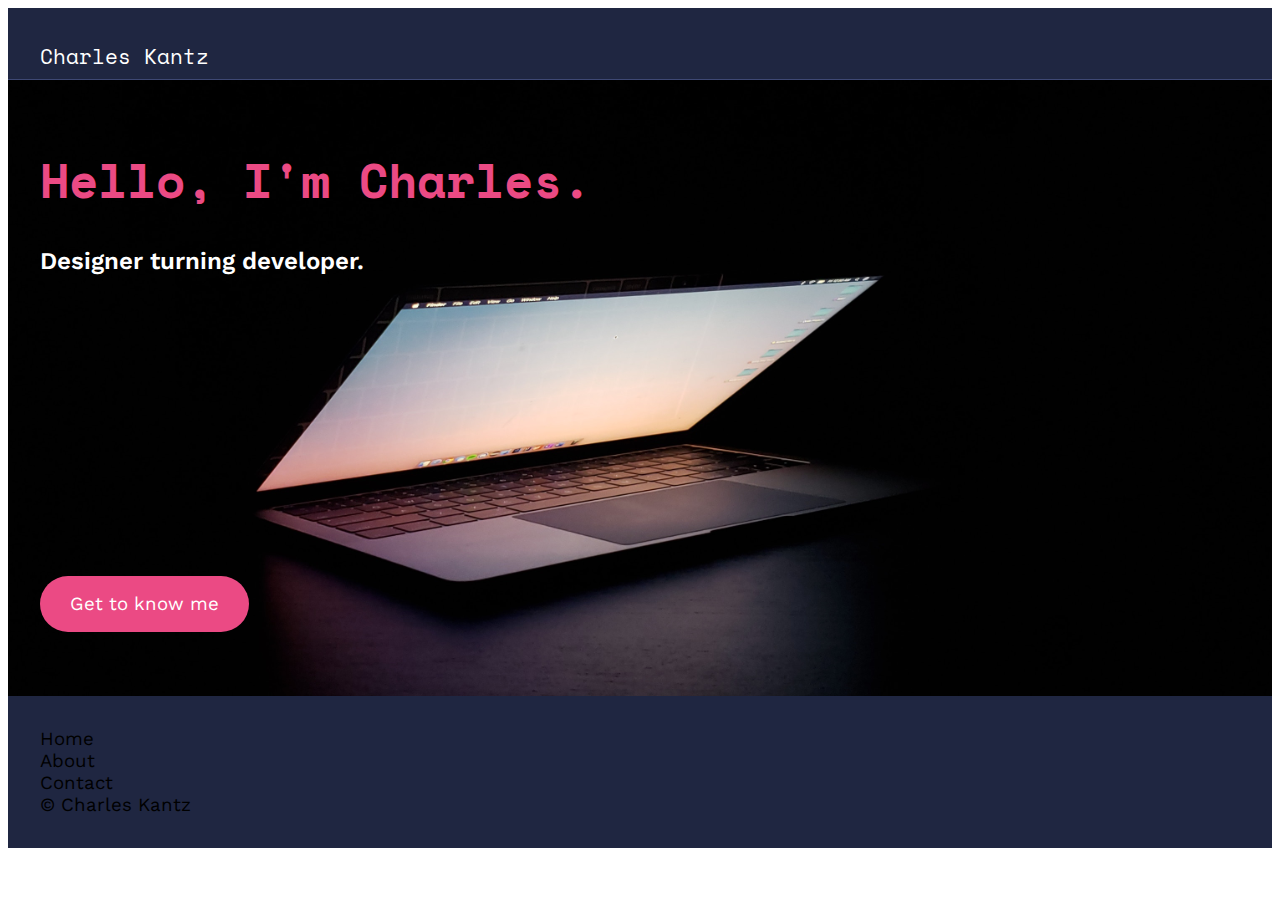
==== index.html @ 06f0aed2 "initial commit. began buildout and css of home page." ====
<!DOCTYPE html>
<html lang="en">
<head>
    <meta charset="UTF-8">
    <meta name="viewport" content="width=device-width, initial-scale=1.0">
    <meta http-equiv="X-UA-Compatible" content="ie=edge">
    <title>Document</title>
    <link rel="stylesheet" href="https://necolas.github.io/normalize.css/8.0.1/normalize.css">
    <link rel="stylesheet" href="style.css">
    <link href="https://fonts.googleapis.com/css?family=Space+Mono|Work+Sans:400,600&display=swap" rel="stylesheet">

</head>
<body>
    <header><nav>
        <div class="nav-bar"> <!-- logo -->
            <div class="logo">Charles Kantz</div>
            <div></div>
        </div></nav>
    </header>
    <main>
        <div class="flex-container">
            <div class="flex-1"> <!-- headers -->
                <div><h1>Hello, I'm Charles.</h1></div>
                <div><h2>Designer turning developer.</h2></div>
            </div>
            <div class="flex-2"><button>Get to know me</button></divclass="flex-1"> <!-- CTA -->
        </div>
    </main>
    <footer>
        <div class="footer-bar">
            <div> <!-- footer nav -->
                <div>
                    <div>Home</div>
                    <div>About</div>
                    <div>Contact</div>
                </div>
                <div></div>
            </div>
            <div>© Charles Kantz</div> <!-- copyright -->
        </div>
    </footer>
</body>
</html>
---- style.css ----
.nav-bar {
    height: 72px;
    background-color: rgb(31, 38, 65);
    padding: 32px 32px 16px 32px;
    border-bottom: 1px solid rgb(62, 72, 116);
}

body {
    font-size: 14pt;
    font-family: 'Work Sans', sans-serif;
    -webkit-font-smoothing: antialiased;
    -moz-osx-font-smoothing: grayscale;
    box-sizing: border-box;
    text-rendering: optimizeLegibility;
}

div {
    box-sizing: border-box;
}

.logo {
    color: white;
    font-size: 16pt;
    font-family: 'Space Mono', monospace;
    margin-bottom: 6px;
}

h1 {
    font-size: 36pt;
    font-family: 'Space Mono', monospace;
    color: rgb(235, 74, 132);
}

h2 {
    font-size: 18pt;
    font-family: 'Work Sans', sans-serif;
    font-weight: 600;
    color: white;
}

button {
    height: 56px;
    background-color: #EB4A84;
    border-radius: 30px;
    padding: 0px 30px;
    color: white;
    border: none;
    font-size: 14pt;
    font-family: inherit;
    margin-bottom: 32px;
}

.flex-container {
    background-image: url("img/home-bg.jpg");
    display: flex;
    flex-direction: column;
    align-items: space-around;
    background-size: 100%;
    background-position-y: center;
    background-position-x: -80px;
    
}

.flex-1 {
    margin: 32px;
    flex-grow: 8;
    order: 1;
    flex-basis: 400px;
}

.flex-2 {
    margin: 32px;
    flex-grow: 1;
    order: 2;
}

.footer-bar {
    padding: 32px;
    background-color: rgb(31, 38, 65);
}
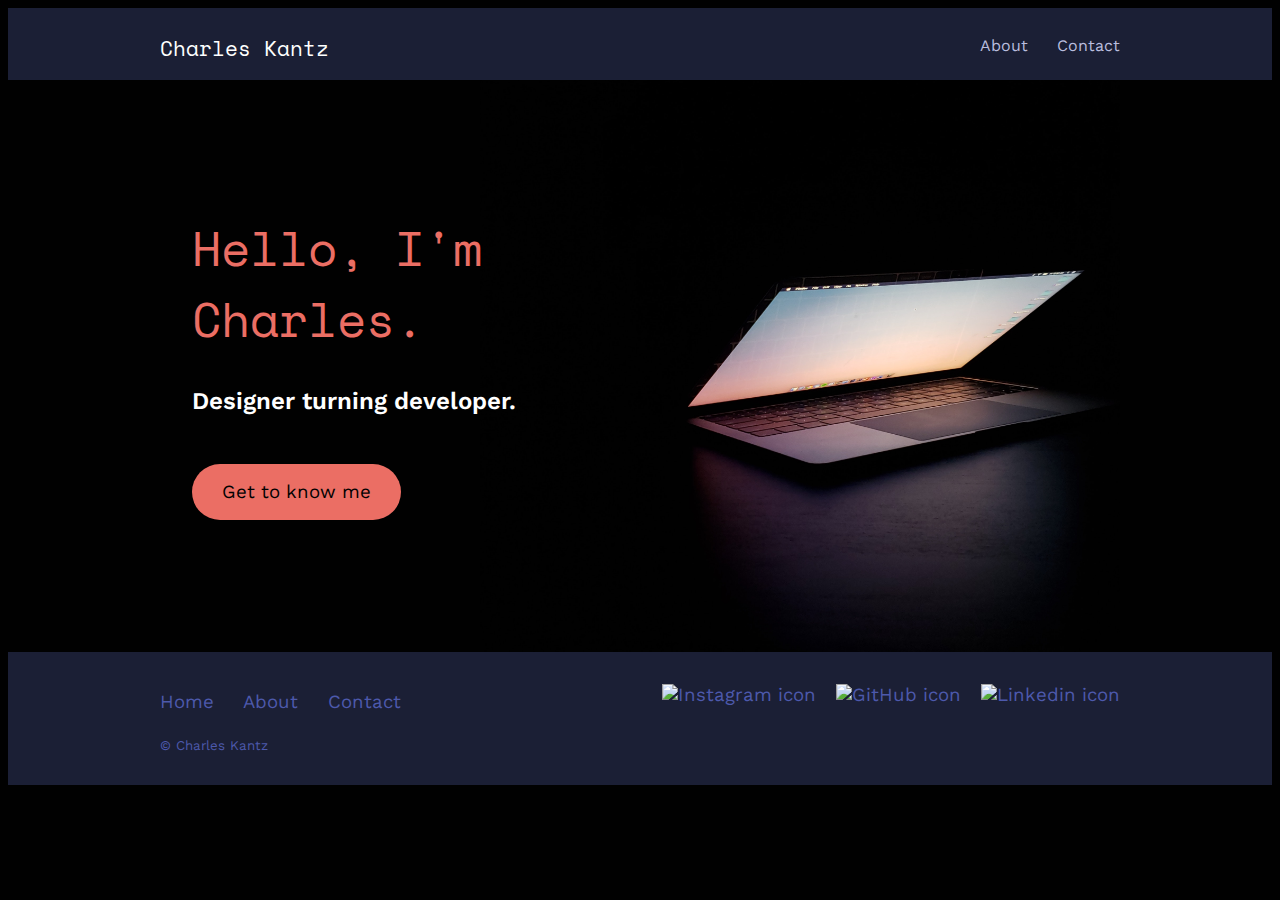
==== commit ba6ddc5e: "homepage screen break for desktop completed." ====
--- a/index.html
+++ b/index.html
@@ -4,40 +4,69 @@
     <meta charset="UTF-8">
     <meta name="viewport" content="width=device-width, initial-scale=1.0">
     <meta http-equiv="X-UA-Compatible" content="ie=edge">
-    <title>Document</title>
+    <title>Charles Kantz - Designer Turned Developer</title>
+    <script src="script.js"></script> <!-- mobile nav toggle -->
+    <!-- stylesheets / 1: browser reset / 2: page styling / 3: google font import -->
     <link rel="stylesheet" href="https://necolas.github.io/normalize.css/8.0.1/normalize.css">
     <link rel="stylesheet" href="style.css">
     <link href="https://fonts.googleapis.com/css?family=Space+Mono|Work+Sans:400,600&display=swap" rel="stylesheet">
-
 </head>
-<body>
-    <header><nav>
-        <div class="nav-bar"> <!-- logo -->
-            <div class="logo">Charles Kantz</div>
-            <div></div>
-        </div></nav>
+<body> <div>
+    <header>
+        <nav> <!--                 NAVIGATION    -->
+            <div class="nav-bar">
+                <div class="container"> 
+                    <span class="logo"><a href="index.html">Charles Kantz</a></span> 
+                    <div class="mobile-menu">
+                        <a href="javascript:void(0);" onclick="menuToggle()">
+                        <img src="img/bars.png" alt="menu"></a>
+                    </div>
+                    <div class="wide-nav"> <!--               DESKTOP NAV -->
+                        <a href="about.html">About</a> <a href="contact.html">Contact</a>
+                    </div>
+                </div>
+            </div>
+            <div class="mobile-nav" id="menu"> <!-- MOBILE NAV (HIDDEN BY DEFAULT)-->
+                <div>
+                    <a href="javascript:void(0);" onclick="menuToggle()"><img class="mobile-menu" src="img/bars.png" alt="menu"></a>
+                    <div><a href="index.html">Home</a></div>
+                    <div><a href="about.html">About</a></div>
+                    <div><a href="contact.html">Contact</a></div>
+                </div>
+            </div>
+        </nav>
     </header>
-    <main>
-        <div class="flex-container">
-            <div class="flex-1"> <!-- headers -->
-                <div><h1>Hello, I'm Charles.</h1></div>
-                <div><h2>Designer turning developer.</h2></div>
-            </div>
-            <div class="flex-2"><button>Get to know me</button></divclass="flex-1"> <!-- CTA -->
+    <main class="container home-bg"> <!--                 MAIN    -->
+        <div class="home-content">
+                <h1>Hello, I'm<br>Charles.</h1>
+                <h2>Designer turning <br>developer.</h2>
+                <a href="about.html"><button>Get to know me</button></a>
         </div>
     </main>
     <footer>
         <div class="footer-bar">
-            <div> <!-- footer nav -->
-                <div>
-                    <div>Home</div>
-                    <div>About</div>
-                    <div>Contact</div>
+            <div class="container">
+                <div class="flex-container-row"> <!-- footer nav -->
+                    <div class="footer-flex-1">
+                        <a href="index.html">Home</a><br>
+                        <a href="about.html">About</a><br>
+                        <a href="contact.html">Contact</a><br>
+                    </div>
+                    <div class="footer-flex-2">
+                        <a href="https://www.instagram.com/charleskantz/" target="_blank">
+                            <img src="img/ig.png" alt="Instagram icon">
+                        </a>
+                        <a href="https://github.com/charleskantz" target="_blank">
+                            <img src="img/gh.png" alt="GitHub icon">
+                        </a>
+                        <a href="https://www.linkedin.com/in/charleskantz/" target="_blank">
+                            <img src="img/in.png" alt="Linkedin icon">
+                        </a>
+                    </div>
                 </div>
-                <div></div>
+            <div class="mouse-type">© Charles Kantz</div> <!-- copyright -->
             </div>
-            <div>© Charles Kantz</div> <!-- copyright -->
         </div>
-    </footer>
+    </footer></div>
 </body>
 </html>--- a/style.css
+++ b/style.css
@@ -1,8 +1,22 @@
+html {  /*   ~~~  MOBILE CSS HERE!!!! ~~~  */
+
+    box-sizing: border-box;
+}
+
+*, *:before, *:after {
+  box-sizing: inherit;
+}
+
 .nav-bar {
     height: 72px;
-    background-color: rgb(31, 38, 65);
-    padding: 32px 32px 16px 32px;
-    border-bottom: 1px solid rgb(62, 72, 116);
+    background-color: #1B1F35;
+    padding: 24px 32px 16px 32px;
+    clear: both;
+}
+
+.mobile-menu {
+    display: inherit;
+    float: right;
 }
 
 body {
@@ -12,10 +26,13 @@
     -moz-osx-font-smoothing: grayscale;
     box-sizing: border-box;
     text-rendering: optimizeLegibility;
-}
-
-div {
-    box-sizing: border-box;
+    background-color: rgb(1, 1, 1);
+    color: rgb(185, 189, 223);
+}
+
+a {
+    text-decoration: none;
+    color: inherit;
 }
 
 .logo {
@@ -28,7 +45,8 @@
 h1 {
     font-size: 36pt;
     font-family: 'Space Mono', monospace;
-    color: rgb(235, 74, 132);
+    color: #EB6E64;
+    font-weight: normal;
 }
 
 h2 {
@@ -36,45 +54,208 @@
     font-family: 'Work Sans', sans-serif;
     font-weight: 600;
     color: white;
+    line-height: 30px;
+    margin: 0px 0px 16px 0px;
+}
+
+h3 {
+    color: #EB6E64;
+    font-weight: normal;
 }
 
 button {
     height: 56px;
-    background-color: #EB4A84;
+    background-color: #EB6E64;
     border-radius: 30px;
     padding: 0px 30px;
-    color: white;
+    color: rgb(1, 1, 1);
     border: none;
     font-size: 14pt;
     font-family: inherit;
     margin-bottom: 32px;
-}
-
-.flex-container {
+    /* transition-duration: 0.5s; */
+    cursor: pointer;
+}
+
+button:hover {
+    background-color: #EA9B95;
+    scale: 2;
+    cursor: pointer;
+}
+
+.flex-container-row {
+    display: flex;
+    flex-direction: row;
+    align-items: center;
+    justify-content: flex-end;
+}
+
+.home-bg {
     background-image: url("img/home-bg.jpg");
-    display: flex;
-    flex-direction: column;
-    align-items: space-around;
-    background-size: 100%;
-    background-position-y: center;
+    background-color: rgb(1, 1, 1);
+    background-size: auto 100%;
+    background-position-y: 20px;
     background-position-x: -80px;
-    
-}
-
-.flex-1 {
-    margin: 32px;
-    flex-grow: 8;
-    order: 1;
-    flex-basis: 400px;
-}
-
-.flex-2 {
-    margin: 32px;
-    flex-grow: 1;
-    order: 2;
+    background-repeat: no-repeat;
+}
+
+.home-content {
+    padding: 32px;
+}
+
+.home-content button {
+    margin-top: 300px;
 }
 
 .footer-bar {
     padding: 32px;
-    background-color: rgb(31, 38, 65);
+    background-color: #1B1F35;
+    color: #4D59AC;
+    width: 100%;
+}
+
+.footer-flex-1 {
+    margin-bottom: 16px;
+    order: 1;
+    flex-basis: 50%;
+}
+
+.footer-flex-1 a {
+    padding-right: 24px;
+    padding-bottom: 16px;
+    line-height: 2;
+}
+
+.footer-flex-1 div {
+    margin-bottom: 16px;
+}
+
+.footer-flex-2 {
+    text-align: right;
+    order: 2;
+    margin-bottom: 16px;
+    flex-basis: 50%;
+}
+
+.mouse-type {
+    font-size: 10pt;
+}
+
+.footer-flex-2 img {
+    margin-left: 14px;
+    margin-bottom: 16px;
+}
+
+.left-margin {
+    margin: 0 32px;
+    vertical-align: center;
+}
+
+.bottom-margin {
+    margin-bottom: 16px;
+}
+
+.download {
+    margin-bottom: 32px;
+}
+
+.portrait img {
+    width: 100%;
+    height: auto;
+}
+
+.about {
+    line-height: 26px;
+    padding: 32px 32px 0 32px;
+}
+.contact-icons {
+    margin: 32px 32px 48px 32px;
+}
+.contact-icons a{
+    padding-right: 16px;
+}
+
+.mobile-nav {
+    display: none;
+    position: absolute;
+    top: 4px;
+    right: 4px;
+    width: 220px;
+    height: 150px;
+    background-color: rgb(1, 1, 1);
+    border: 2px solid #1B1F35;
+    padding: 18px 26px 32px 32px;
+    z-index: 1;
+}
+
+.mobile-nav #menu {
+    display: none;
+}
+
+.mobile-nav div div {
+    padding: 0 0 16px 0;
+}
+
+.wide-nav {
+    display: none;
+}
+
+@media(min-width: 600px) { /*   ~~~  DESKTOP CSS HERE!!!! ~~~  */
+
+
+.mobile-menu {
+    display: none;
+}
+
+.wide-nav {
+    display: block;
+    float: right;
+    font-size: 12pt;
+    padding-top: 4px;
+}
+
+.wide-nav a {
+    margin-left: 24px;
+}
+
+
+
+.home-bg {
+    background-image: url("img/home-bg.jpg");
+    background-color: rgb(1, 1, 1);
+    background-size: 800px auto;
+    background-position: top 55% right -160px;
+    background-repeat: no-repeat;
+    min-height: auto;
+}
+
+.home-bg h1 {
+    margin-top: 100px;
+}
+
+.home-content button {
+    margin-top: 32px;
+    margin-bottom: 100px;
+}
+
+.footer-flex-1 br {
+    display: none;
+}
+
+.container {
+    max-width: 960px;
+    margin: 0 auto;
+}
+
+@media(min-width: 750px) { /*   ~~~  fix line break on home h2 ~~~  */
+
+.home-content h2 br {
+    display: none;
+}
+
+
+
+
+
+
 }